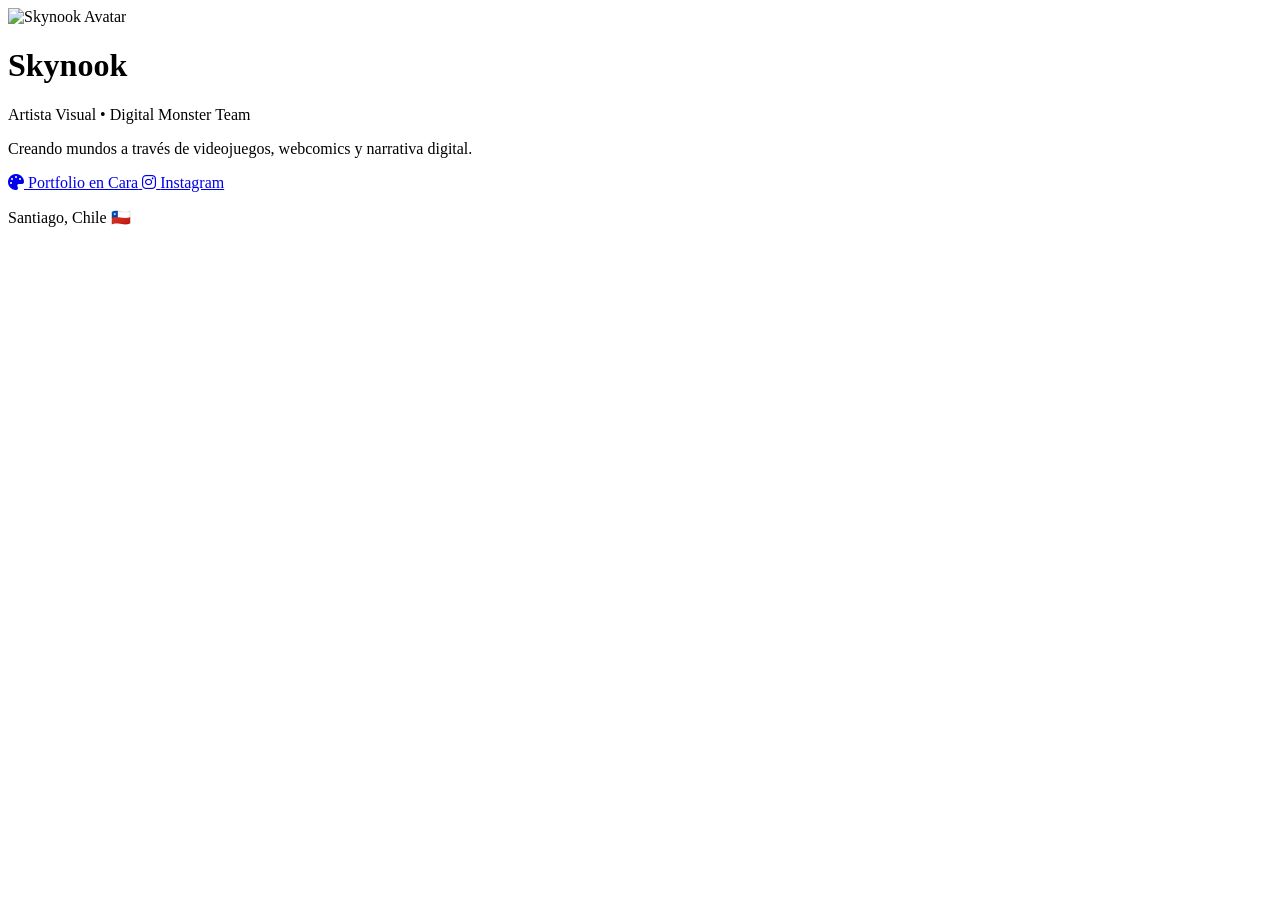
==== index.html @ 5fa678ed "Create index.html" ====
<!DOCTYPE html>
<html lang="es">
<head>
    <meta charset="UTF-8">
    <meta name="viewport" content="width=device-width, initial-scale=1.0">
    <title>Skynook</title>
    <link rel="stylesheet" href="https://cdnjs.cloudflare.com/ajax/libs/font-awesome/6.5.1/css/all.min.css">
    <link rel="stylesheet" href="style.css">
</head>
<body>
    <div class="background-overlay"></div>
    
    <main class="container">
        <header class="profile">
            <div class="avatar-container">
                <img src="imagen.webp" alt="Skynook Avatar" class="avatar">
            </div>
            <h1>Skynook</h1>
            <p class="tagline">Artista Visual • Digital Monster Team</p>
            <p class="description">Creando mundos a través de videojuegos, webcomics y narrativa digital.</p>
        </header>

        <section class="links-container">
            <a href="https://cara.app/skynook" target="_blank" class="link-card portfolio">
                <i class="fa-solid fa-palette icon"></i>
                <span>Portfolio en Cara</span>
            </a>
            
            <a href="https://instagram.com/skynook.u" target="_blank" class="link-card">
                <i class="fa-brands fa-instagram icon"></i>
                <span>Instagram</span>
            </a>
        </section>

        <footer>
            <p>Santiago, Chile 🇨🇱</p>
        </footer>
    </main>

    <script src="main.js"></script>
</body>
</html>
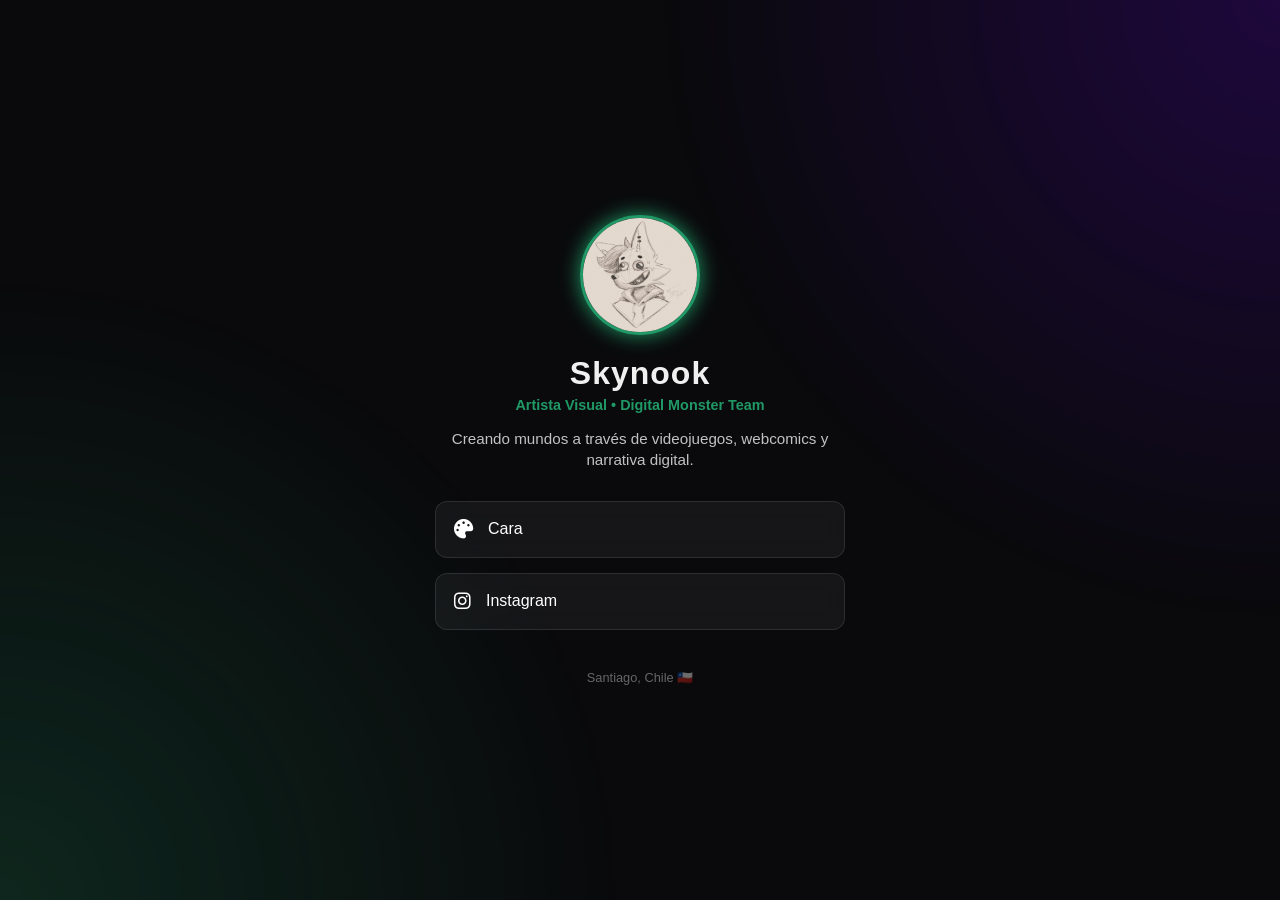
==== commit 1dc801fb: "Update index.html" ====
--- a/index.html
+++ b/index.html
@@ -23,7 +23,7 @@
         <section class="links-container">
             <a href="https://cara.app/skynook" target="_blank" class="link-card portfolio">
                 <i class="fa-solid fa-palette icon"></i>
-                <span>Portfolio en Cara</span>
+                <span>Cara</span>
             </a>
             
             <a href="https://instagram.com/skynook.u" target="_blank" class="link-card">
--- a/style.css
+++ b/style.css
@@ -0,0 +1,107 @@
+:root {
+    --primary-color: #7000ff;
+    --secondary-color: #209967;
+    --bg-dark: #0a0a0c;
+    --glass-bg: rgba(255, 255, 255, 0.05);
+    --text-white: #f0f0f0;
+}
+
+* {
+    margin: 0;
+    padding: 0;
+    box-sizing: border-box;
+    font-family: 'Segoe UI', Roboto, sans-serif;
+}
+
+body {
+    background-color: var(--bg-dark);
+    color: var(--text-white);
+    display: flex;
+    justify-content: center;
+    align-items: center;
+    min-height: 100vh;
+    overflow-x: hidden;
+}
+
+.background-overlay {
+    position: fixed;
+    top: 0;
+    left: 0;
+    width: 100%;
+    height: 100%;
+    background: radial-gradient(circle at top right, var(--primary-color), transparent 40%),
+                radial-gradient(circle at bottom left, var(--secondary-color), transparent 40%);
+    opacity: 0.2;
+    z-index: -1;
+}
+
+.container {
+    width: 100%;
+    max-width: 450px;
+    padding: 40px 20px;
+    text-align: center;
+}
+
+.avatar-container {
+    position: relative;
+    width: 120px;
+    height: 120px;
+    margin: 0 auto 20px;
+}
+
+.avatar {
+    width: 100%;
+    height: 100%;
+    border-radius: 50%;
+    border: 3px solid var(--secondary-color);
+    box-shadow: 0 0 20px var(--secondary-color);
+    object-fit: cover;
+}
+
+h1 { font-size: 2rem; margin-bottom: 5px; letter-spacing: 1px; }
+.tagline { color: var(--secondary-color); font-weight: bold; font-size: 0.9rem; margin-bottom: 15px; }
+.description { font-size: 0.95rem; opacity: 0.8; margin-bottom: 30px; line-height: 1.4; }
+
+.links-container {
+    display: flex;
+    flex-direction: column;
+    gap: 15px;
+}
+
+.link-card {
+    background: var(--glass-bg);
+    backdrop-filter: blur(10px);
+    border: 1px solid rgba(255, 255, 255, 0.1);
+    padding: 18px;
+    border-radius: 12px;
+    text-decoration: none;
+    color: white;
+    font-weight: 500;
+    display: flex;
+    align-items: center;
+    transition: all 0.3s ease;
+}
+
+.link-card:hover {
+    transform: translateY(-3px);
+    background: rgba(255, 255, 255, 0.1);
+    border-color: var(--secondary-color);
+}
+
+.link-card.special {
+    background: linear-gradient(45deg, var(--primary-color), var(--secondary-color));
+    border: none;
+    font-weight: bold;
+}
+
+.divider {
+    margin: 20px 0 10px;
+    font-size: 0.8rem;
+    text-transform: uppercase;
+    letter-spacing: 2px;
+    opacity: 0.5;
+}
+
+.icon { margin-right: 15px; font-size: 1.2rem; }
+
+footer { margin-top: 40px; font-size: 0.8rem; opacity: 0.4; }
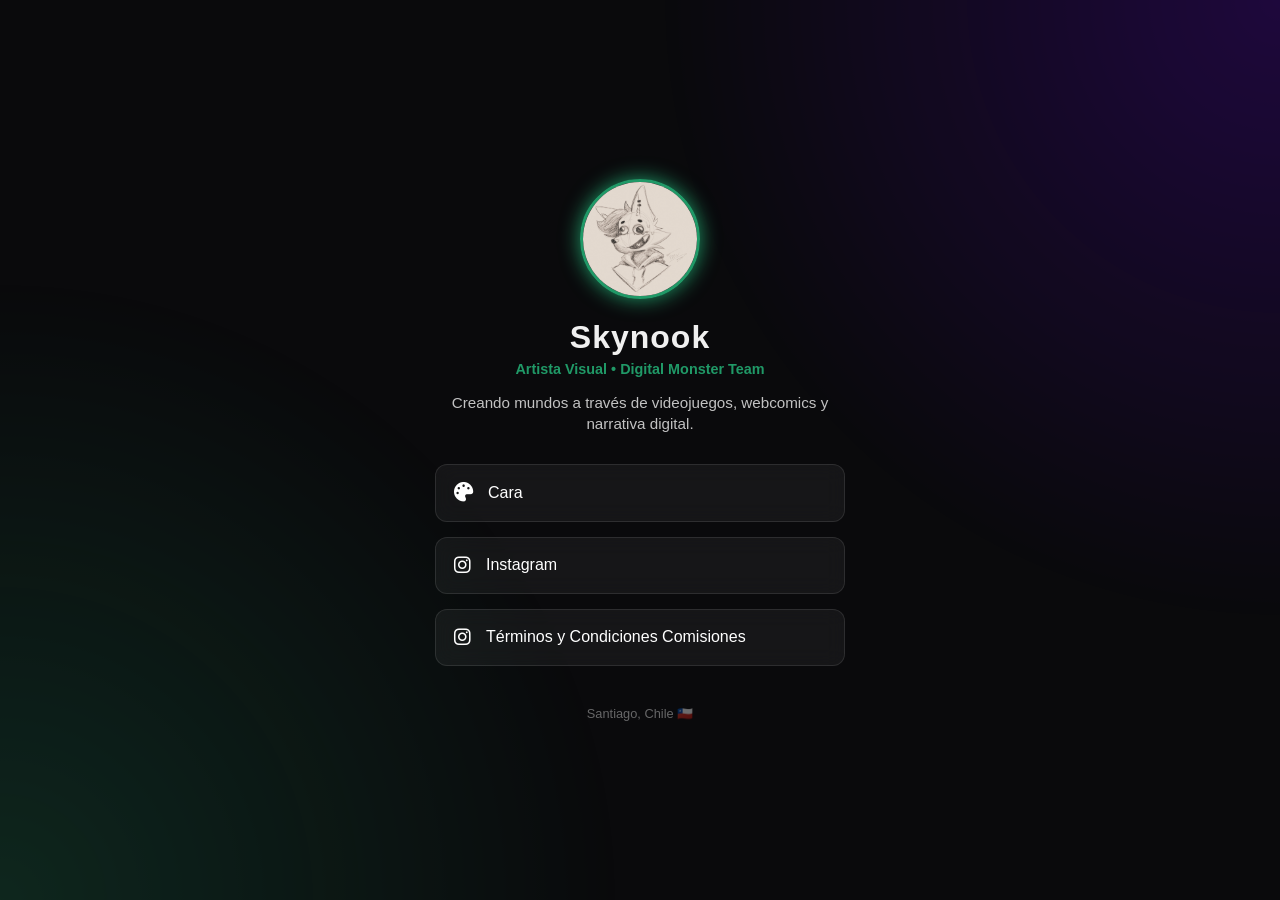
==== commit e507c199: "Update index.html" ====
--- a/index.html
+++ b/index.html
@@ -30,6 +30,12 @@
                 <i class="fa-brands fa-instagram icon"></i>
                 <span>Instagram</span>
             </a>
+
+            
+            <a href="/tyc" target="_blank" class="link-card">
+                <i class="fa-brands fa-instagram icon"></i>
+                <span>Términos y Condiciones Comisiones</span>
+            </a>
         </section>
 
         <footer>
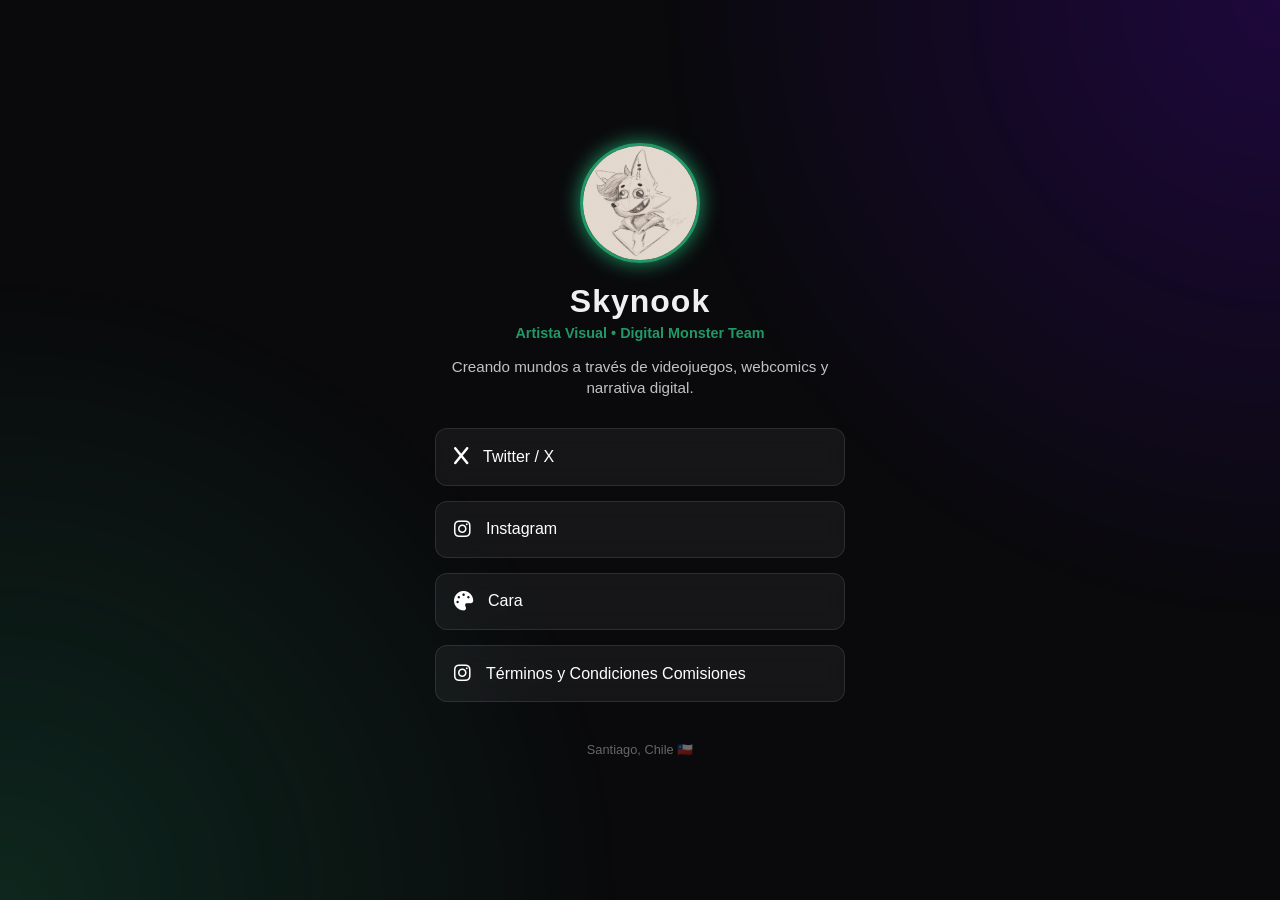
==== commit b5142dff: "Add Twitter / X" ====
--- a/index.html
+++ b/index.html
@@ -21,14 +21,19 @@
         </header>
 
         <section class="links-container">
-            <a href="https://cara.app/skynook" target="_blank" class="link-card portfolio">
-                <i class="fa-solid fa-palette icon"></i>
-                <span>Cara</span>
+            <a href="https://x.com/SKYN00K" target="_blank" class="link-card">
+                <i class="fa-brands fa-x icon"></i>
+                <span>Twitter / X</span>
             </a>
             
             <a href="https://instagram.com/skynook.u" target="_blank" class="link-card">
                 <i class="fa-brands fa-instagram icon"></i>
                 <span>Instagram</span>
+            </a>
+
+            <a href="https://cara.app/skynook" target="_blank" class="link-card portfolio">
+                <i class="fa-solid fa-palette icon"></i>
+                <span>Cara</span>
             </a>
 
             
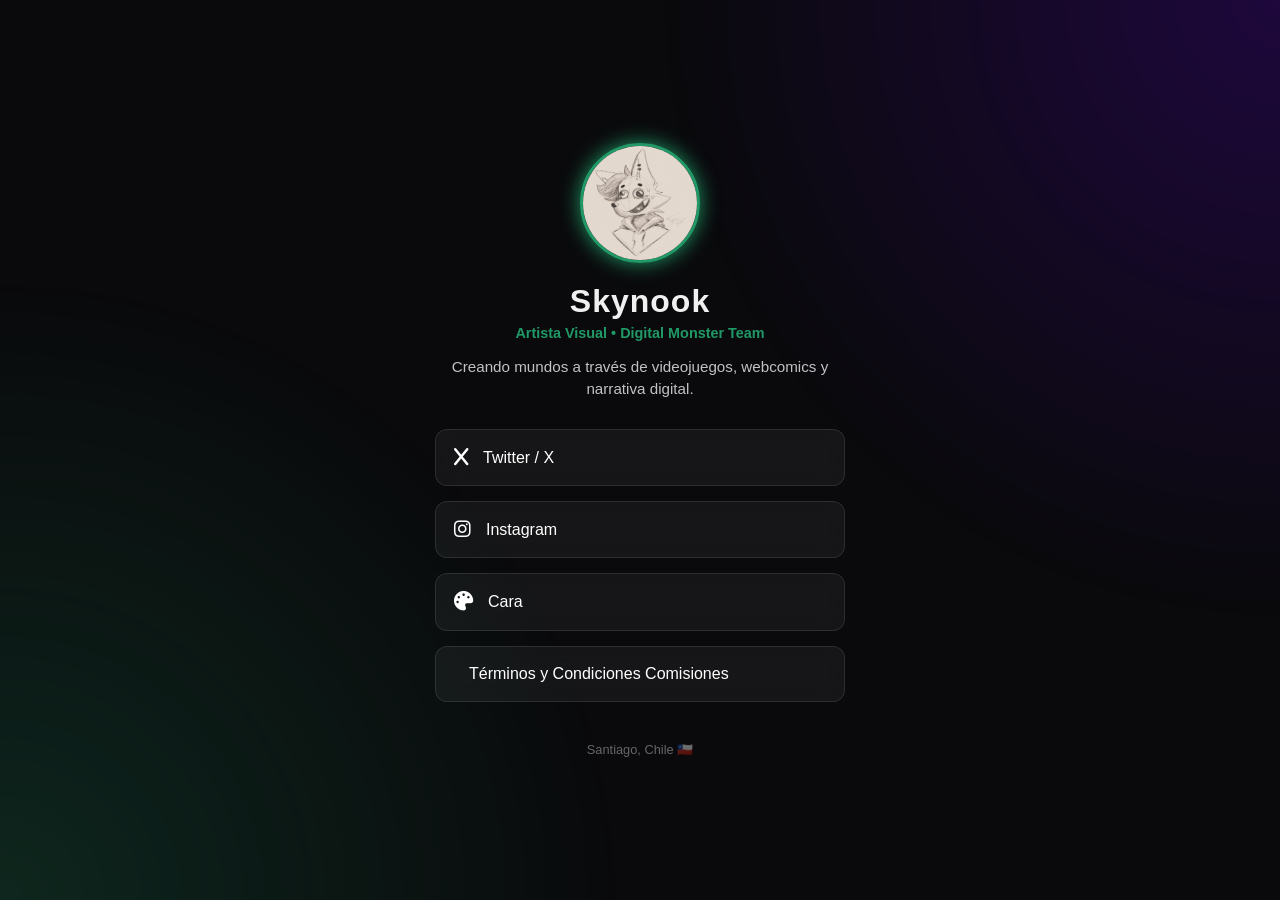
==== commit 82e403ac: "Update index.html" ====
--- a/index.html
+++ b/index.html
@@ -37,8 +37,8 @@
             </a>
 
             
-            <a href="/tyc" target="_blank" class="link-card">
-                <i class="fa-brands fa-instagram icon"></i>
+            <a href="tyc" target="_blank" class="link-card">
+                <i class="fa-brands fa-file-word-o icon"></i>
                 <span>Términos y Condiciones Comisiones</span>
             </a>
         </section>
